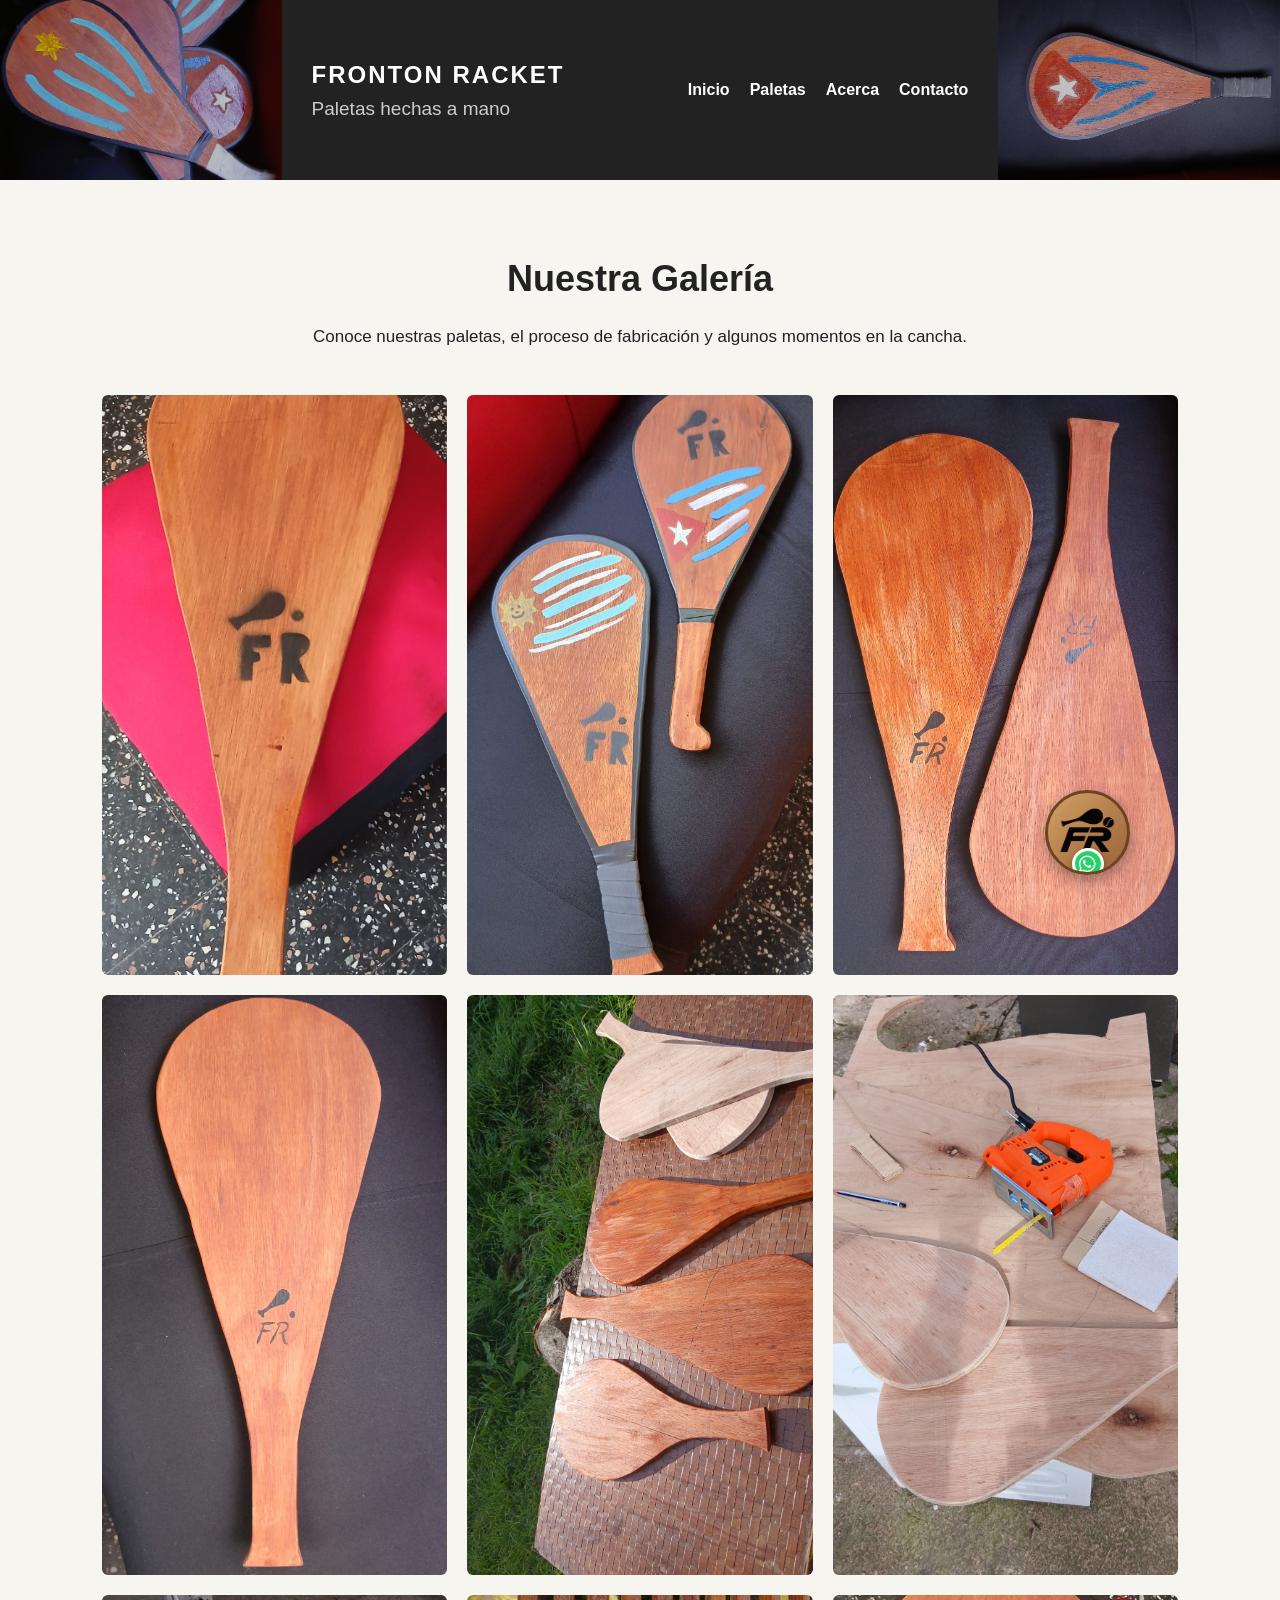
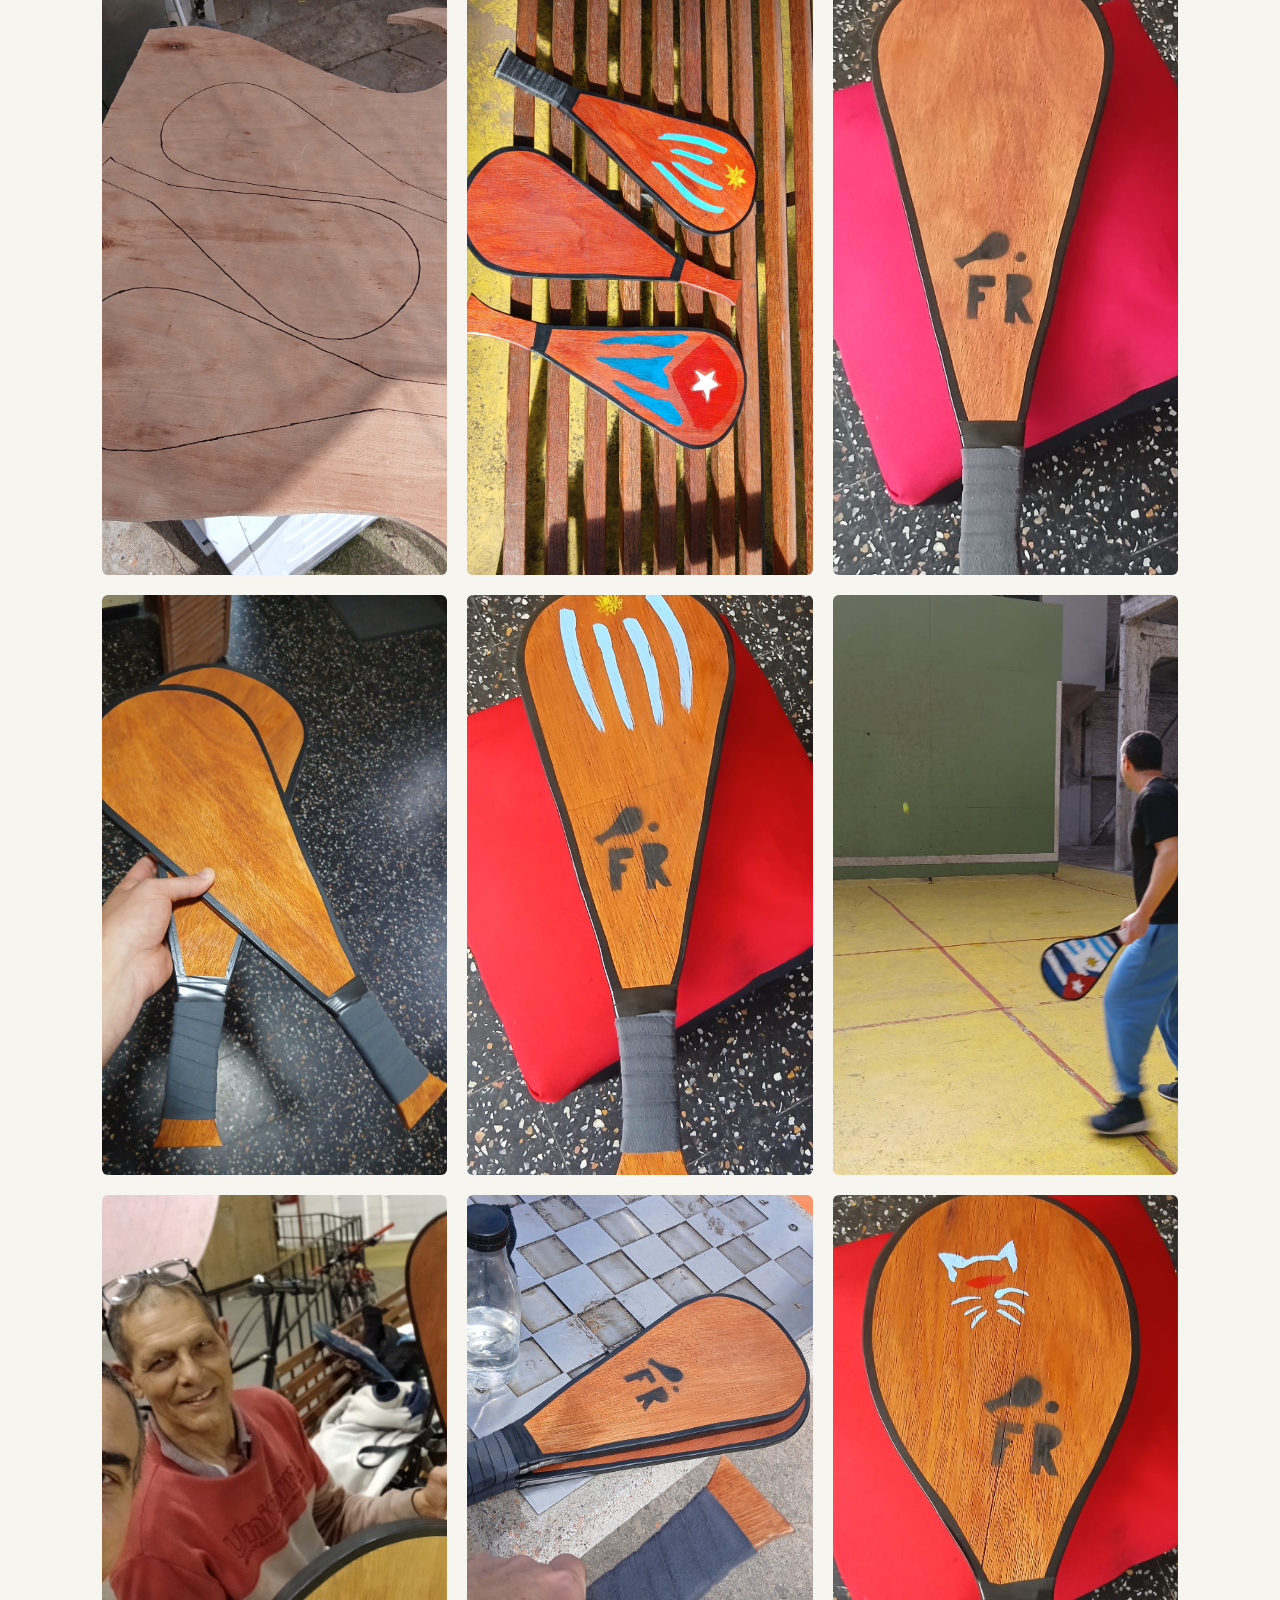
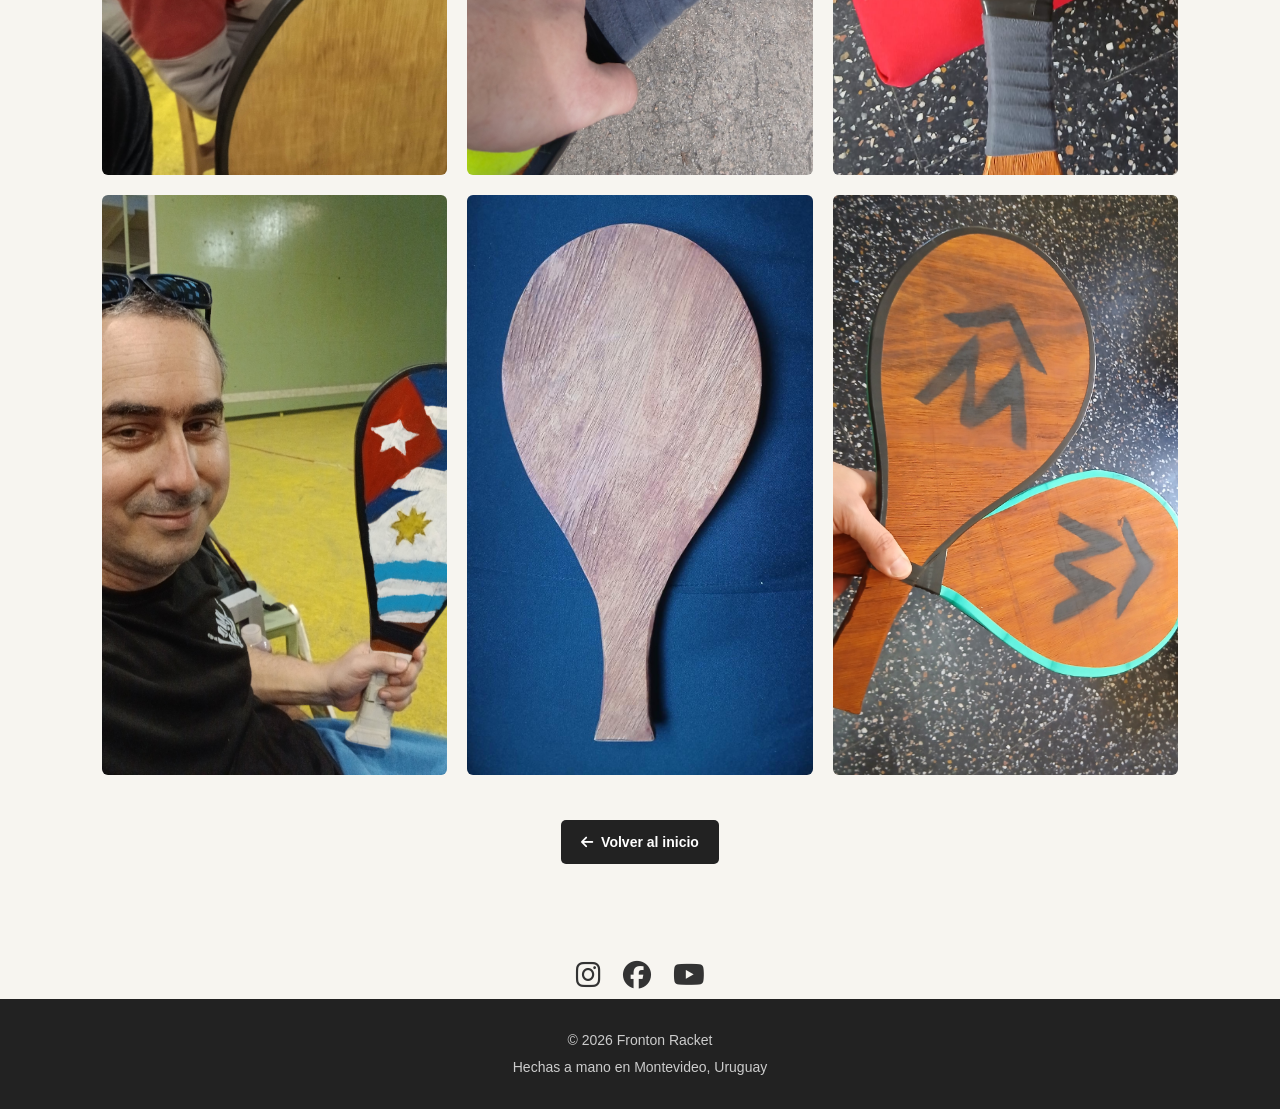
==== gallery.html @ 36f38232 "added photo gallery in gallery.html" ====
<!DOCTYPE html>
<html lang="es">

<head>

    <meta charset="UTF-8">
    <meta name="viewport" content="width=device-width, initial-scale=1.0">

    <title>Galería | Fronton Racket</title>

    <link rel="stylesheet" href="style.css">

    <!-- FONT AWESOME -->
    <link
        rel="stylesheet"
        href="https://cdnjs.cloudflare.com/ajax/libs/font-awesome/6.5.2/css/all.min.css"
    >

</head>


<body>


    <!-- HEADER -->

    <header>

        <div class="header-photo photo-left"></div>

        <div class="header-content">

            <div class="logo">

                <h1>FRONTON RACKET</h1>

                <p id="header-p">Paletas hechas a mano</p>

            </div>


            <nav>

                <a href="index.html">Inicio</a>

                <a href="index.html#rackets">Paletas</a>

                <a href="index.html#about">Acerca</a>

                <a href="index.html#contact">Contacto</a>

            </nav>

        </div>


        <div class="header-photo photo-right"></div>

    </header>



    <!-- GALLERY -->

    <main>

        <section class="gallery">

            <h2>Nuestra Galería</h2>

            <p class="gallery-intro">
                Conoce nuestras paletas, el proceso de fabricación
                y algunos momentos en la cancha.
            </p>


            <div class="gallery-grid">

                <img
                    src="images/gallery-classic-1.jpeg"
                    alt="Fronton Racket"
                >

                <img
                    src="images/gallery-classic-7.jpeg"
                    alt="Fronton Racket"
                >

                <img
                    src="images/gallery-classic-8.jpeg"
                    alt="Fronton Racket"
                >

                <img
                    src="images/gallery-classic-9.jpeg"
                    alt="Fronton Racket"
                >

                 <img
                    src="images/gallery-process-1.jpeg"
                    alt="Fronton Racket"
                >

                 <img
                    src="images/gallery-process-2.jpg"
                    alt="Fronton Racket"
                >

                 <img
                    src="images/gallery-process-3.jpg"
                    alt="Fronton Racket"
                >

                <img
                    src="images/gallery-classic-2.jpeg"
                    alt="Paleta de madera artesanal"
                >

                <img
                    src="images/gallery-classic-3.jpeg"
                    alt="Proceso de fabricación"
                >

                <img
                    src="images/gallery-classic-4.jpeg"
                    alt="Paleta Fronton Racket"
                >

                <img
                    src="images/gallery-classic-6.jpeg"
                    alt="Detalle de una paleta artesanal"
                >

                <img
                    src="images/gallery-court-1.jpeg"
                    alt="Paleta artesanal en la cancha"
                >

                <img
                    src="images/gallery-court-2.jpg"
                    alt="Paleta artesanal en la cancha"
                >

                <img
                    src="images/gallery-grip-1.jpeg"
                    alt="Fronton Racket grip"
                >

                <img
                    src="images/gallery-teen-1.jpeg"
                    alt="Fronton Racket en la cancha"
                >

                <img
                    src="images/gallery-court-3.jpeg"
                    alt="Detalle de una paleta artesanal"
                >

                <img
                    src="images/gallery-teen-2.jpeg"
                    alt="Fronton Racket en la cancha"
                >

                <img
                    src="images/gallery-teen-3.jpg"
                    alt="Fronton Racket en la cancha"
                >

            </div>


            <!-- BACK TO HOME -->

            <a href="index.html" class="gallery-back-button">

                <i class="fa-solid fa-arrow-left"></i>

                Volver al inicio

            </a>

        </section>

    </main>



    <!-- SOCIAL MEDIA LINKS -->

    <div class="social-links">

        <!-- Instagram -->

        <a
            href="https://www.instagram.com/frontonracket/"
            target="_blank"
            rel="noopener noreferrer"
            aria-label="Instagram"
        >
            <i class="fa-brands fa-instagram"></i>
        </a>


        <!-- Facebook -->

        <a
            href="https://www.facebook.com/frontonracket"
            target="_blank"
            rel="noopener noreferrer"
            aria-label="Facebook"
        >
            <i class="fa-brands fa-facebook"></i>
        </a>


        <!-- YouTube -->

        <a
            href="http://www.youtube.com/@FrontonRacket"
            target="_blank"
            rel="noopener noreferrer"
            aria-label="YouTube"
        >
            <i class="fa-brands fa-youtube"></i>
        </a>

    </div>



    <!-- FLOATING WHATSAPP -->

    <a
        href="https://wa.me/598099401543"
        class="floating-whatsapp"
        target="_blank"
        rel="noopener noreferrer"
        aria-label="Contact Fronton Racket on WhatsApp"
    >

        <div class="whatsapp-racket">

            <img
                src="images/racket_logo.jpg"
                alt="Fronton Racket"
            >

            <span class="whatsapp-icon">

                <i class="fa-brands fa-whatsapp"></i>

            </span>

        </div>


        <span class="whatsapp-message">
            Contáctanos
        </span>

    </a>



    <!-- FOOTER -->

    <footer>

        <p>
            © <span id="year"></span> Fronton Racket
        </p>

        <p>
            Hechas a mano en Montevideo, Uruguay
        </p>

    </footer>



    <!-- JAVASCRIPT -->

    <script src="script.js"></script>


</body>

</html>
---- style.css ----
/* =========================
   GENERAL
========================= */

* {
    margin: 0;
    padding: 0;
    box-sizing: border-box;
}

html {
    scroll-behavior: smooth;
}

body {
    font-family: Arial, sans-serif;
    color: #222;
    background-color: #f7f5f0;
    line-height: 1.6;
}

img {
    width: 100%;
    display: block;
}


/* =========================
   HEADER
========================= */

header {
    display: flex;
    align-items: stretch;

    min-height: 180px;

    background-color: #222;

    color: white;
}

#header-p {
    font-size: 19px;
}

/* PHOTOS */

.header-photo {
    width: 22%;

    background-size: cover;
    background-position: center;
}


/* LEFT PHOTO */

.photo-left {
    background-image:
        linear-gradient(rgba(0, 0, 0, 0.25), rgba(0, 0, 0, 0.25)),
        url("images/header_photo_many_rackets.jpg");
}


/* RIGHT PHOTO */

.photo-right {
    background-image:
        linear-gradient(rgba(0, 0, 0, 0.25), rgba(0, 0, 0, 0.25)),
        url("images/header_right_photo.jpg");
}


/* CENTER */

.header-content {
    width: 56%;

    display: flex;
    justify-content: space-between;
    align-items: center;

    padding: 30px;
}


/* LOGO */

.logo h1 {
    font-size: 24px;
    letter-spacing: 2px;
}

.logo p {
    font-size: 13px;
    color: #ccc;
}


/* NAVIGATION */

nav {
    display: flex;
    gap: 20px;
}

nav a {
    color: white;
    text-decoration: none;
    font-weight: bold;
}

nav a:hover {
    color: #d69b55;
}

/* =========================
   HERO
========================= */

.hero {
    min-height: 80vh;

    display: flex;
    align-items: center;
    justify-content: space-between;

    gap: 50px;
    padding: 70px 7%;

    background-color: #e9e1d4;
}

.hero-text {
    flex: 1;
}

.hero-text h2 {
    font-size: 55px;
    line-height: 1.1;
    margin-bottom: 25px;
}

.hero-text p {
    font-size: 19px;
    max-width: 500px;
    margin-bottom: 30px;
}

.hero-image {
    flex: 1;
}

.hero-image img {
    min-height: 350px;
    background-color: #d0c8bb;
    object-fit: cover;
}


/* =========================
   BUTTON
========================= */

.button {
    display: inline-block;

    background-color: #222;
    color: white;

    padding: 13px 25px;

    text-decoration: none;
    border-radius: 5px;

    font-weight: bold;
}

.button:hover {
    background-color: #444;
}


/* =========================
   RACKETS
========================= */

.rackets {
    padding: 80px 7%;
    text-align: center;
}

.rackets h2,
.about h2,
.contact h2 {
    font-size: 38px;
    margin-bottom: 10px;
}

.section-intro {
    margin-bottom: 45px;
    color: #666;
}

.racket-container {
    display: flex;
    gap: 30px;
    justify-content: center;
}

.racket-card {
    background-color: white;

    width: 33%;

    padding-bottom: 25px;

    border-radius: 8px;
    overflow: hidden;

    box-shadow: 0 4px 15px rgba(0, 0, 0, 0.08);
}

.racket-card img {
    height: 430px;
    object-fit: cover;
    background-color: #ddd;
}

.racket-card h3 {
    margin-top: 20px;
    font-size: 24px;
}

.racket-card p {
    padding: 0 20px;
}

.price {
    margin-top: 15px;
    font-weight: bold;
}


/* =========================
   ABOUT
========================= */

.about {
    display: flex;
    align-items: center;

    gap: 60px;

    padding: 80px 7%;

    background-color: #e9e1d4;
}

.about-image,
.about-text {
    flex: 1;
}

.about-image img {
    min-height: 350px;
    object-fit: cover;
    background-color: #d0c8bb;
}

.about-text p {
    margin: 20px 0;
}


/* =========================
   CONTACT
========================= */

.contact {
    text-align: center;
    padding: 80px 7%;
}

.contact p {
    max-width: 600px;
    margin: 0 auto 30px;
}

.whatsapp-button {
    display: inline-flex;
    align-items: center;
    gap: 10px;

    background-color: #25D366;
    color: white;

    padding: 15px 25px;

    border-radius: 5px;

    text-decoration: none;
    font-weight: bold;
}

.whatsapp-button:hover {
    opacity: 0.85;
}

.whatsapp-button i {
    font-size: 24px;
}


/* =========================
   FOOTER
========================= */

footer {
    background-color: #222;
    color: #ccc;

    text-align: center;

    padding: 25px;
}

footer p {
    margin: 5px;
    font-size: 14px;
}


/* =========================
   MOBILE
========================= */

@media (max-width: 768px) {

    /* =========================
       HEADER
    ========================= */

    header {
        min-height: 160px;
    }

    /* Keep the photos, but make them narrow */

    .header-photo {
        display: block;
        width: 18%;
        min-width: 55px;

        background-size: cover;
        background-position: center;
    }

    /* Center section */

    .header-content {
        width: 64%;

        flex-direction: column;
        justify-content: center;
        gap: 15px;

        padding: 20px 8px;

        text-align: center;
    }

    /* Logo */

    .logo h1 {
        font-size: 17px;
        letter-spacing: 1px;
    }

    .logo p {
        font-size: 10px;
    }

    /* Navigation */

    nav {
        display: flex;
        flex-wrap: wrap;
        justify-content: center;

        gap: 8px;
    }

    nav a {
        font-size: 12px;
    }


    /* =========================
       HERO
    ========================= */

    .hero {
        display: flex;
        flex-direction: column;

        padding: 45px 6%;
        gap: 30px;

        text-align: center;
    }

    /* PHOTO FIRST */

    .hero-image {
        width: 100%;
        order: 1;
    }

    .hero-image img {
        width: 100%;
        height: 300px;

        object-fit: cover;
    }

    /* TEXT SECOND */

    .hero-text {
        width: 100%;
        order: 2;
    }

    .hero-text h2 {
        font-size: 36px;
    }

    .hero-text p {
        font-size: 17px;
    }


    /* =========================
       RACKETS
    ========================= */

    .rackets {
        padding: 60px 6%;
    }

    .rackets h2 {
        font-size: 32px;
    }

    .racket-container {
        display: flex;
        flex-direction: column;

        gap: 30px;
    }

    .racket-card {
        width: 100%;
    }

    .racket-card img {
        width: 100%;
        height: 300px;

        object-fit: cover;
    }


    /* =========================
       ABOUT
    ========================= */

    .about {
        display: flex;
        flex-direction: column;

        padding: 60px 6%;
        gap: 30px;

        text-align: center;
    }

    /* PHOTO FIRST */

    .about-image {
        width: 100%;
        order: 1;
    }

    .about-image img {
        width: 100%;
        height: 300px;

        object-fit: cover;
    }

    /* TEXT SECOND */

    .about-text {
        width: 100%;
        order: 2;
    }

    .about h2 {
        font-size: 32px;
    }


    /* =========================
       CONTACT
    ========================= */

    .contact {
        padding: 60px 6%;
    }

    .contact h2 {
        font-size: 30px;
    }


    /* =========================
       FOOTER
    ========================= */

    footer {
        padding: 25px 15px;
    }

}

    


/* =========================
   SOCIAL MEDIA
========================= */

.social-links {
    display: flex;
    justify-content: center;
    align-items: center;
    gap: 22px;
    margin-top: 20px;
}

.social-links a {
    font-size: 28px;
    text-decoration: none;
    color: #333;
    transition: 
        color 0.25s ease,
        transform 0.25s ease;
}

.social-links a:hover {
    transform: translateY(-3px);
}

/* Instagram */

.social-links a:nth-child(1):hover {
    color: #E4405F;
}

/* Facebook */

.social-links a:nth-child(2):hover {
    color: #1877F2;
}

/* YouTube */

.social-links a:nth-child(3):hover {
    color: #FF0000;
}

/* =========================
   FLOATING WHATSAPP
========================= */

.floating-whatsapp {
    position: fixed;

    right: 25px;
    bottom: 25px;

    z-index: 9999;

    text-decoration: none;

    display: flex;
    align-items: center;
    gap: 12px;

    /* Initial state */
    opacity: 0;
    transform: translateY(80px) scale(0.5);

    /* Pop-up animation */
    animation: whatsappPop 0.8s ease-out forwards;
}


/* =========================
   RACKET / LOGO
========================= */

.whatsapp-racket {
    position: relative;

    width: 85px;
    height: 85px;

    border-radius: 50%;

    display: flex;
    align-items: center;
    justify-content: center;

    overflow: hidden;

    background:
        linear-gradient(
            135deg,
            #d5a066,
            #9a6337
        );

    border: 3px solid #6d4326;

    box-shadow:
        0 5px 15px rgba(0, 0, 0, 0.35);

    transition:
        transform 0.25s ease,
        box-shadow 0.25s ease;
}


/* =========================
   FRONTON LOGO
========================= */

.whatsapp-racket img {
    width: 82%;
    height: 82%;

    object-fit: contain;

    /*
       Makes the white background
       visually blend with the wood
    */

    mix-blend-mode: multiply;
}


/* =========================
   WHATSAPP ICON
========================= */

.whatsapp-icon {
    position: absolute;

    
    bottom: -8px;
    

    width: 32px;
    height: 32px;

    border-radius: 50%;

    background-color: #25D366;

    color: white;

    display: flex;
    align-items: center;
    justify-content: center;

    border: 3px solid white;

    box-shadow:
        0 2px 6px rgba(0, 0, 0, 0.3);
}


.whatsapp-icon i {
    font-size: 19px;
}


/* =========================
   MESSAGE
========================= */

.whatsapp-message {
    background-color: #222;

    color: white;

    padding: 9px 14px;

    border-radius: 6px;

    font-size: 14px;
    font-weight: bold;

    white-space: nowrap;

    opacity: 0;

    transform: translateX(10px);

    transition:
        opacity 0.25s ease,
        transform 0.25s ease;
}


/* =========================
   HOVER
========================= */

.floating-whatsapp:hover .whatsapp-racket {
    transform: scale(1.08) rotate(-4deg);

    box-shadow:
        0 7px 20px rgba(0, 0, 0, 0.4);
}


.floating-whatsapp:hover .whatsapp-message {
    opacity: 1;

    transform: translateX(0);
}


/* =========================
   POP-UP ANIMATION
========================= */

@keyframes whatsappPop {

    0% {
        opacity: 0;
        transform: translateY(80px) scale(0.5);
    }

    60% {
        opacity: 1;
        transform: translateY(-10px) scale(1.08);
    }

    80% {
        transform: translateY(4px) scale(0.98);
    }

    100% {
        opacity: 1;
        transform: translateY(0) scale(1);
    }

}


/* =========================
   MOBILE
========================= */

@media (max-width: 768px) {

    .floating-whatsapp {
        right: 15px;
        bottom: 20px;
    }

    .whatsapp-racket {
        width: 68px;
        height: 68px;
    }

    .whatsapp-icon {
        width: 27px;
        height: 27px;

        right: 1px;
        bottom: -5px;
    }

    .whatsapp-icon i {
        font-size: 16px;
    }

    /* Hide text on mobile */

    .whatsapp-message {
        display: none;
    }

    .contact-info {
        flex-direction: column;
        gap: 15px;
        margin: 25px 0;
    }

    .contact-item {
        font-size: 15px;
    }

}


/* =========================
   REDUCED MOTION
========================= */

@media (prefers-reduced-motion: reduce) {

    .floating-whatsapp {
        animation: none;

        opacity: 1;
        transform: none;
    }

}

/* =========================
   EMAIL BUTTON
========================= */

.email-button {
    display: inline-flex;
    align-items: center;
    justify-content: center;
    gap: 10px;

    background-color: #222;
    color: white;

    padding: 15px 25px;

    border-radius: 5px;

    text-decoration: none;
    font-weight: bold;

    margin-left: 10px;

    transition:
        background-color 0.25s ease,
        transform 0.25s ease;
}

.email-button:hover {
    background-color: #555;
    transform: translateY(-2px);
}

.email-button i {
    font-size: 20px;
}


/* CONTACT INFORMATION */

.contact-info {
    display: flex;
    justify-content: center;
    align-items: center;
    gap: 35px;
    margin: 25px 0 30px;
    flex-wrap: wrap;
}

.contact-item {
    display: flex;
    align-items: center;
    gap: 10px;
    color: #222;
    text-decoration: none;
    font-size: 16px;
    font-weight: 500;
    transition: color 0.25s ease;
}

.contact-item i {
    font-size: 19px;
}

.contact-item:hover {
    color: #25D366;
}

/* =========================
   GALLERY PAGE
========================= */

.gallery {
    padding: 70px 8%;
    text-align: center;
    min-height: 60vh;
}

.gallery h2 {
    font-size: 36px;
    margin-bottom: 15px;
}

.gallery-intro {
    font-size: 17px;
    margin-bottom: 45px;
}

.gallery-grid {
    display: grid;
    grid-template-columns: repeat(3, 1fr);
    gap: 20px;
    max-width: 1100px;
    margin: 0 auto 45px;
}

.gallery-grid img {
    width: 100%;
    height: 580px;
    object-fit: cover;
    border-radius: 6px;
    transition: transform 0.3s ease;
}

.gallery-grid img:hover {
    transform: scale(1.03);
}


/* GALLERY BUTTON */

.gallery-button {
    display: inline-flex;
    align-items: center;
    justify-content: center;
    gap: 8px;

    background-color: #222;
    color: white;

    padding: 11px 20px;

    border-radius: 5px;

    text-decoration: none;

    font-size: 14px;
    font-weight: bold;

    margin-top: 35px;

    transition:
        background-color 0.25s ease,
        transform 0.25s ease;
}

.gallery-button:hover {
    background-color: #555;
    transform: translateY(-2px);
}


/* BACK TO HOME */

.gallery-back-button {
    display: inline-flex;
    align-items: center;
    gap: 8px;

    background-color: #222;
    color: white;

    padding: 11px 20px;

    border-radius: 5px;

    text-decoration: none;

    font-size: 14px;
    font-weight: bold;

    transition:
        background-color 0.25s ease,
        transform 0.25s ease;
}

.gallery-back-button:hover {
    background-color: #555;
    transform: translateY(-2px);
}


/* MOBILE GALLERY */

@media (max-width: 768px) {

    .gallery {
        padding: 50px 6%;
    }

    .gallery h2 {
        font-size: 32px;
    }

    .gallery-intro {
        font-size: 16px;
        line-height: 1.6;
        margin-bottom: 30px;
    }

    .gallery-grid {
        grid-template-columns: 1fr;
        gap: 15px;
    }

    .gallery-grid img {
        height: 250px;
    }

    .gallery-button {
        margin-top: 30px;
    }

}
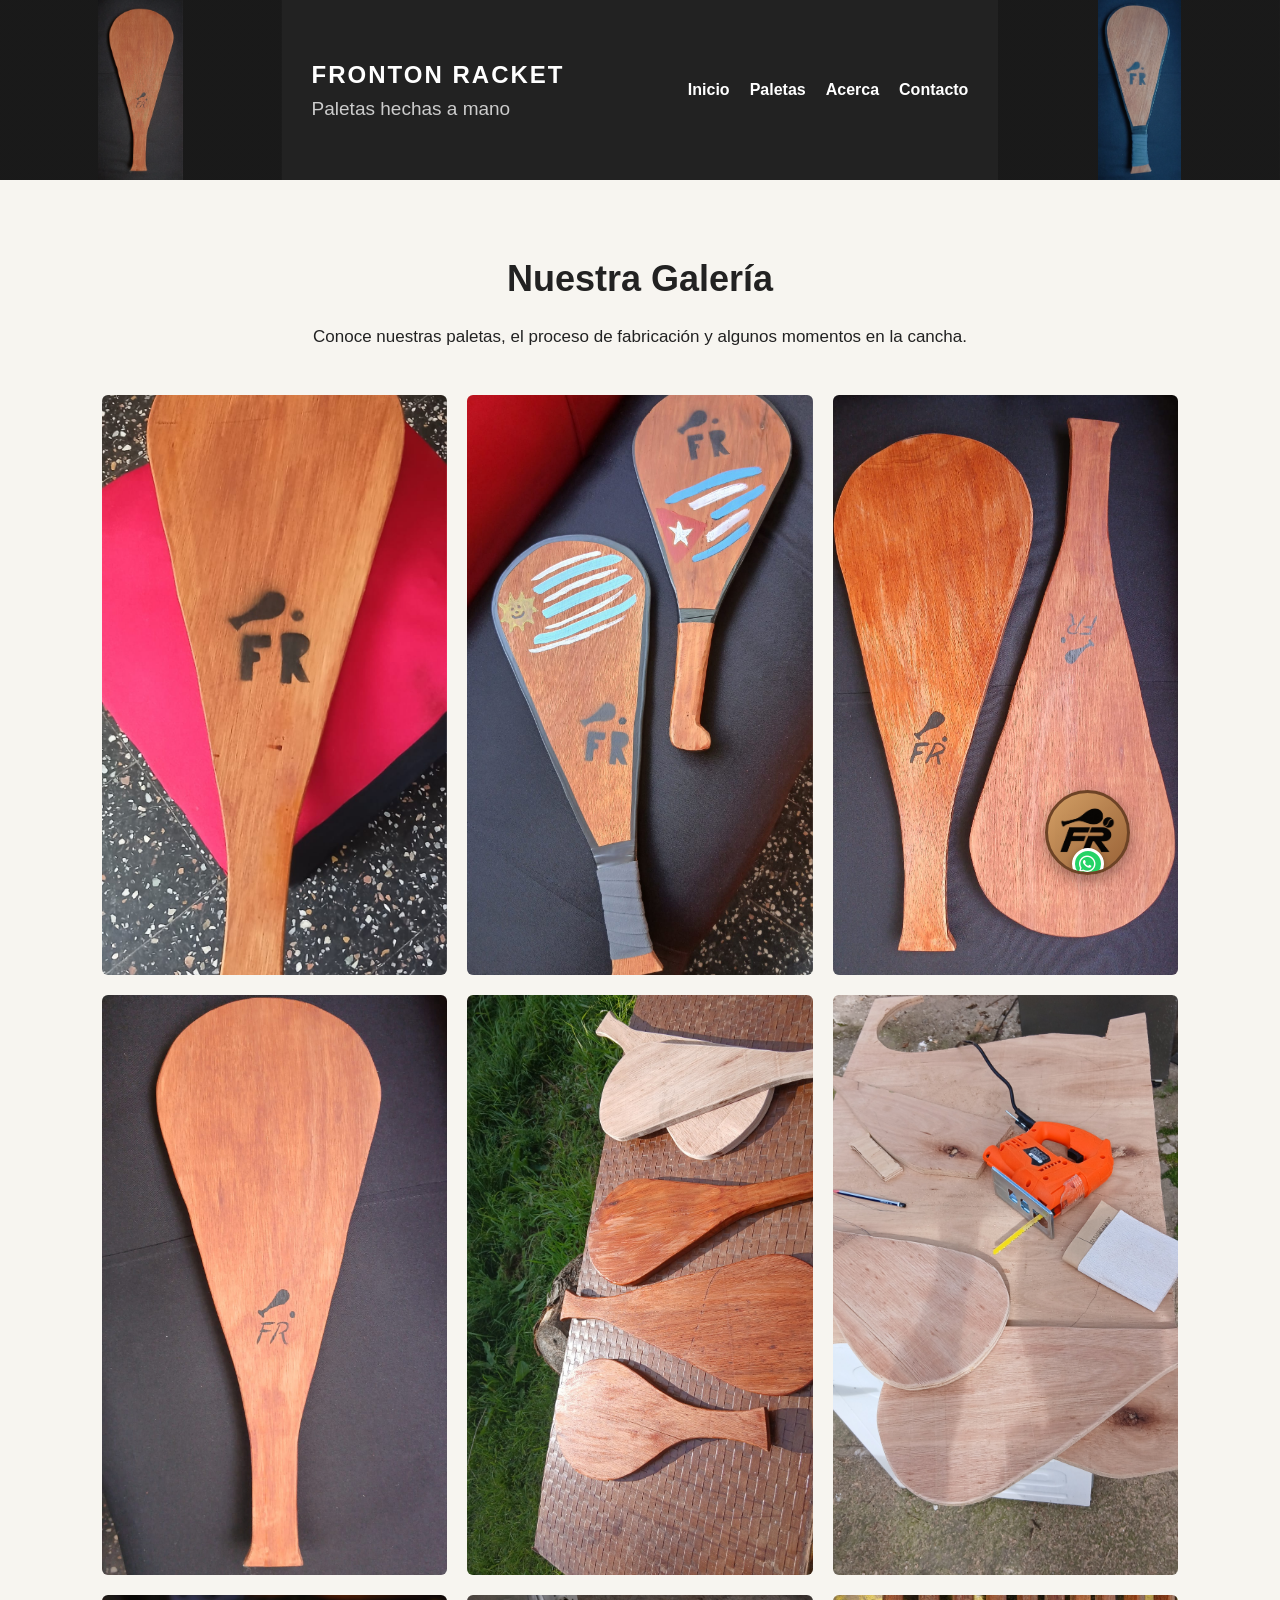
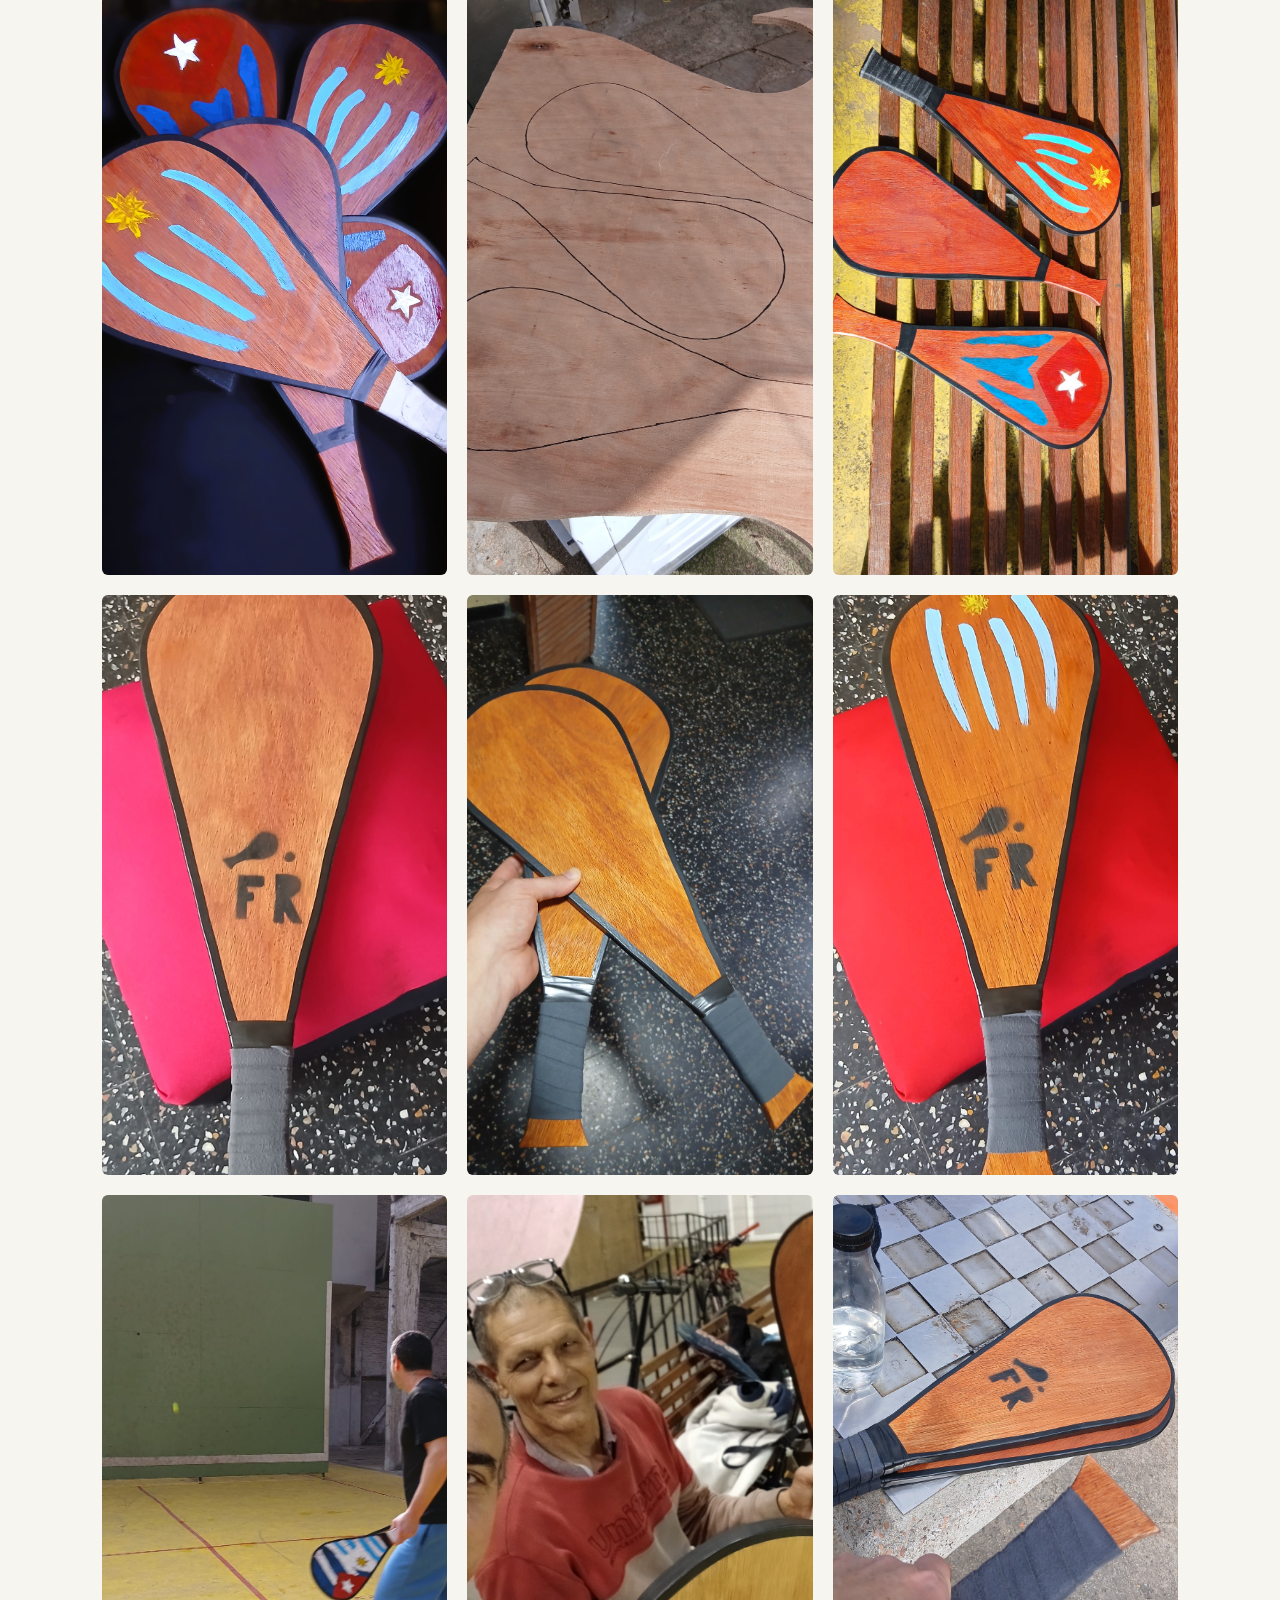
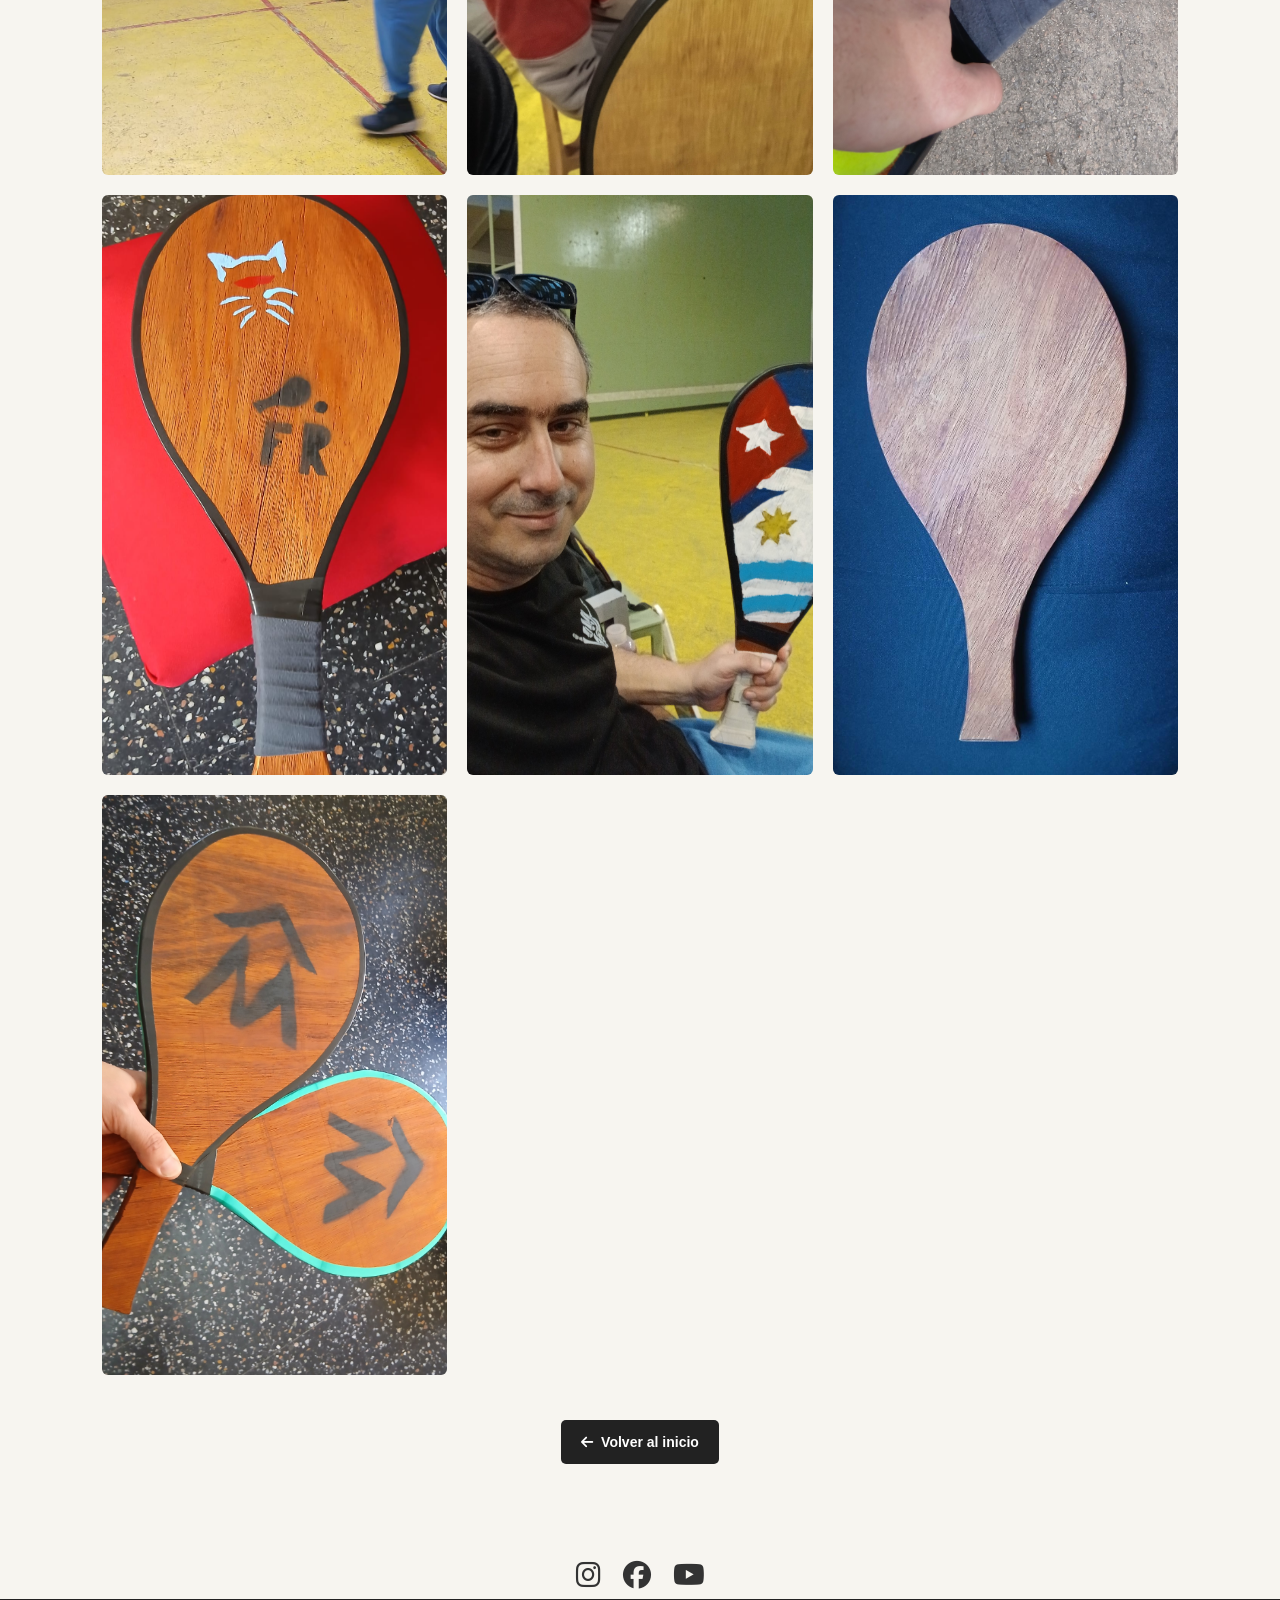
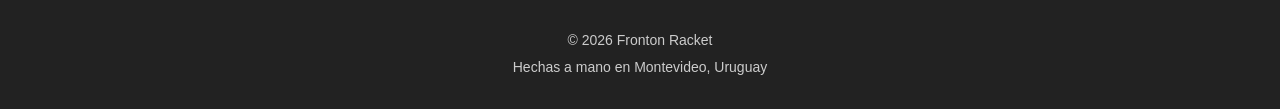
==== commit 0145f5c6: "changed photos" ====
--- a/gallery.html
+++ b/gallery.html
@@ -5,6 +5,18 @@
 
     <meta charset="UTF-8">
     <meta name="viewport" content="width=device-width, initial-scale=1.0">
+
+    <meta name="description" content="Galería de paletas de frontón y pádel hechas a mano por Fronton Racket en Montevideo, Uruguay. Conocé nuestros diseños y el proceso de fabricación.">
+    <link rel="canonical" href="https://fronton-racket.vercel.app/gallery.html">
+
+    <meta property="og:type" content="website">
+    <meta property="og:url" content="https://fronton-racket.vercel.app/gallery.html">
+    <meta property="og:title" content="Galería | Fronton Racket">
+    <meta property="og:description" content="Conocé nuestros diseños y el proceso de fabricación de paletas artesanales.">
+    <meta property="og:image" content="https://fronton-racket.vercel.app/images/gallery-classic-1.jpeg">
+    <meta property="og:locale" content="es_UY">
+
+    <link rel="icon" type="image/jpeg" href="images/racket_logo.jpg">
 
     <title>Galería | Fronton Racket</title>
 
@@ -103,6 +115,11 @@
 
                  <img
                     src="images/gallery-process-2.jpg"
+                    alt="Fronton Racket"
+                >
+
+                 <img
+                    src="images/gallery-classic-10.jpg"
                     alt="Fronton Racket"
                 >
 
--- a/style.css
+++ b/style.css
@@ -33,7 +33,7 @@
     display: flex;
     align-items: stretch;
 
-    min-height: 180px;
+    min-height: clamp(180px, 14vw, 280px);
 
     background-color: #222;
 
@@ -48,18 +48,23 @@
 
 .header-photo {
     width: 22%;
-
-    background-size: cover;
+    max-width: 320px;   /* keep it from stretching too wide on huge monitors */
+    min-width: 140px;
+    flex-shrink: 0;      /* stop it from getting squeezed by the nav (previous fix) */
+
+    background-size: contain;   /* KEY CHANGE — show the whole racket, no cropping */
     background-position: center;
+    background-repeat: no-repeat;
 }
 
 
 /* LEFT PHOTO */
 
 .photo-left {
+    background-position: center 19%;
     background-image:
         linear-gradient(rgba(0, 0, 0, 0.25), rgba(0, 0, 0, 0.25)),
-        url("images/header_photo_many_rackets.jpg");
+        url("images/header-photo-left.jpeg");
 }
 
 
@@ -68,7 +73,7 @@
 .photo-right {
     background-image:
         linear-gradient(rgba(0, 0, 0, 0.25), rgba(0, 0, 0, 0.25)),
-        url("images/header_right_photo.jpg");
+        url("images/header-photo-right.jpeg");
 }
 
 
@@ -352,7 +357,7 @@
         display: block;
         width: 18%;
         min-width: 55px;
-
+        flex-shrink: 0;
         background-size: cover;
         background-position: center;
     }
@@ -626,6 +631,10 @@
 
     overflow: hidden;
 
+     /* Confines mix-blend-mode below to this circle only,
+       instead of blending with page content behind it on mobile */
+    isolation: isolate;
+
     background:
         linear-gradient(
             135deg,
@@ -1031,7 +1040,7 @@
     }
 
     .gallery-grid img {
-        height: 250px;
+        height: 550px;
     }
 
     .gallery-button {
